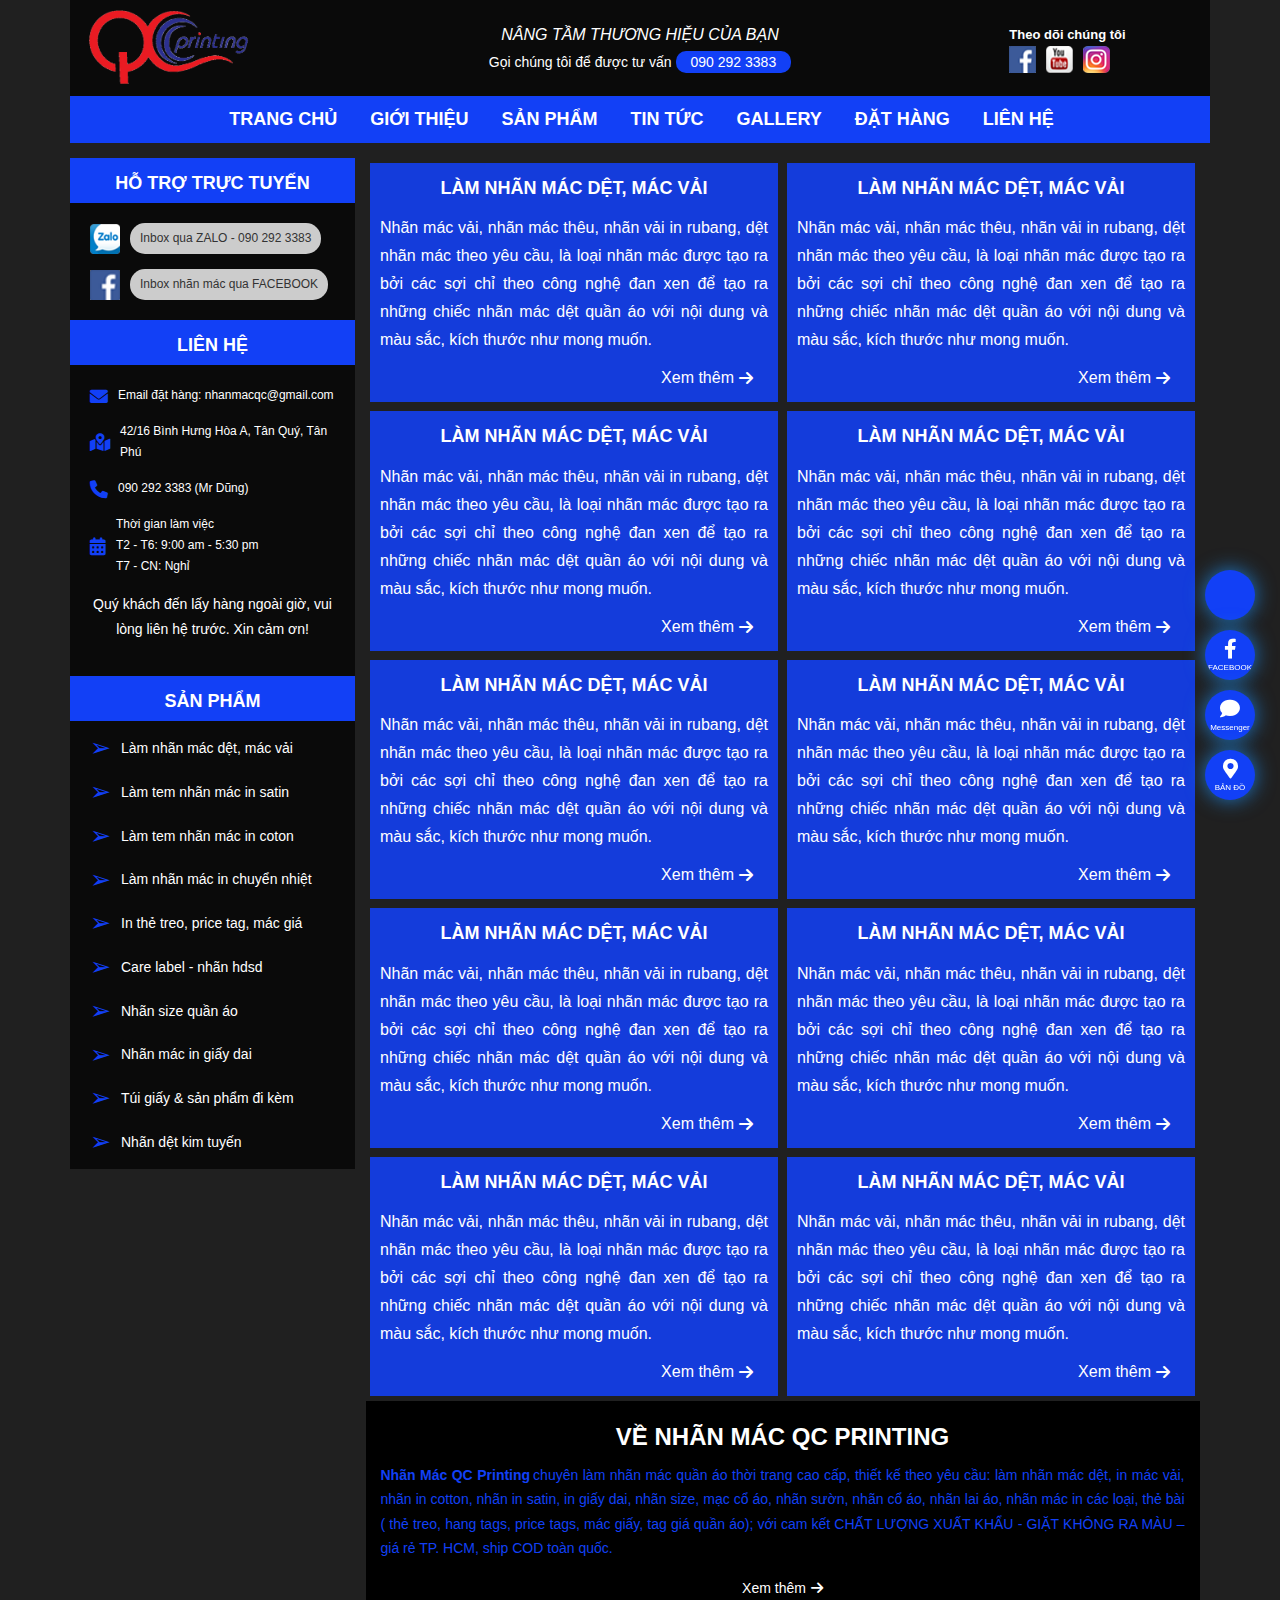
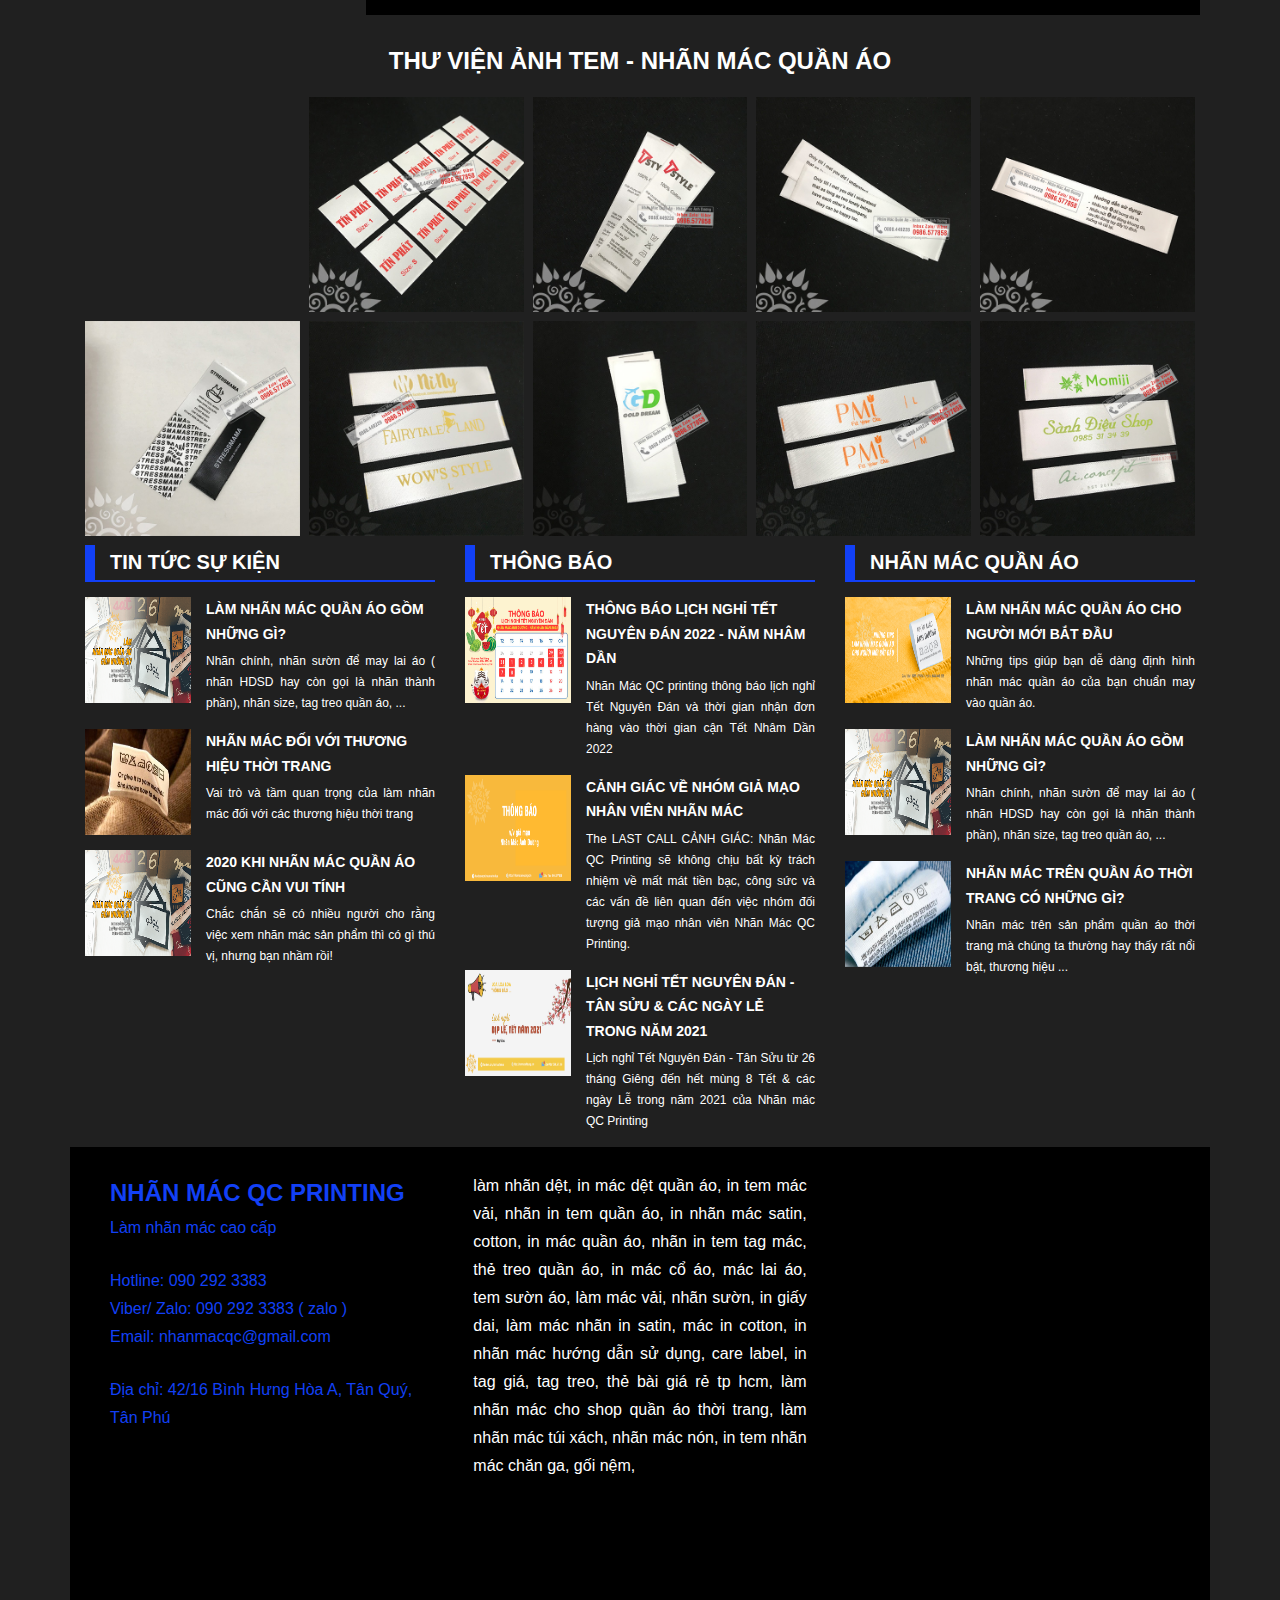
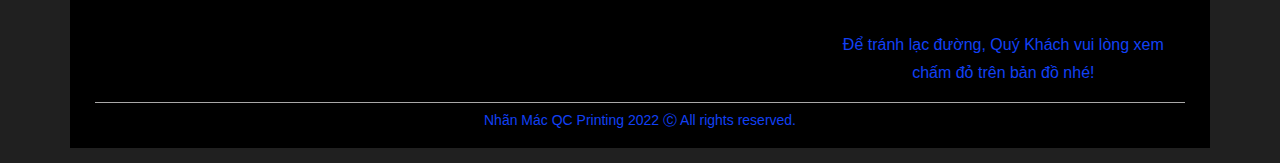
==== index.html @ 3de489e6 "qc" ====
<!DOCTYPE html>
<html lang="en">

<head>
    <meta charset="UTF-8">
    <meta http-equiv="X-UA-Compatible" content="IE=edge">
    <meta name="viewport" content="width=device-width, initial-scale=1.0">
    <link rel="icon" href="public/images/log2.gif" type="image/x-icon" />
    <title>Trang chủ</title>
    <script src="public/js/jquery-3.6.0.min.js"></script>
    <link rel="stylesheet" href="public/bootstrap/css/bootstrap.min.css" />
    <script src="https://cdn.jsdelivr.net/npm/popper.js@1.12.9/dist/umd/popper.min.js"
        integrity="sha384-ApNbgh9B+Y1QKtv3Rn7W3mgPxhU9K/ScQsAP7hUibX39j7fakFPskvXusvfa0b4Q"
        crossorigin="anonymous"></script>
    <link rel="stylesheet" href="public/font-awesome/css/all.css" />
    <link rel="stylesheet" href="public/css/slick/slick.css" />
    <link rel="stylesheet" href="public/css/fancybox/jquery.fancybox.min.css">
    <link rel="stylesheet" href="css/animate.css">
    <link rel="stylesheet" href="public/css/config.css" />
    <link rel="stylesheet" href="public/css/main.css" />
    <div id="fb-root"></div>
    <script async defer crossorigin="anonymous" src="https://connect.facebook.net/vi_VN/sdk.js#xfbml=1&version=v14.0"
        nonce="bdLkMDoh"></script>
</head>

<body>
    <h1>Trang chủ</h1>

    <div class="container fix"
        style="background:#202020 url('https://nhanmacanhduong.com/public/template/images/mainbg.png') no-repeat top center;background-size: 100% 1100px;padding: 0;">
        <header id="header">
            <div class="topbar">
                <div class="container">
                    <div class="row ">
                        <div class="col-lg-3 logo">
                            <a href="index.html">
                                <img src="public/images/logo.gif" alt="">
                            </a>
                        </div>
                        <div class="col-lg-6 content">
                            <div class="context">
                                <i>NÂNG TẦM THƯƠNG HIỆU CỦA BẠN</i>
                                <p>Gọi chúng tôi để được tư vấn <a href="tel: 090 292 3383">090 292 3383</a></p>
                            </div>
                        </div>
                        <div class="col-lg-3 sc">
                            <div class="context">
                                <p>Theo dõi chúng tôi</p>
                                <div class="social">
                                    <img src="public/images/fb.png" alt="">
                                    <img src="public/images/youtube.png" alt="">
                                    <img src="public/images/instagram.png" alt="">
                                </div>
                            </div>
                        </div>
                    </div>
                </div>
            </div>

            <nav class="navbar">
                <div class="navmobile">
                    <i class="fa-solid fa-bars"></i>
                </div>
                <div class="container menu_block">
                    <div class="menu">
                        <ul>
                            <li><a href="index.html" class="listitem">Trang chủ</a></li>
                            <li><a href="about.html" class="listitem">Giới thiệu</a></li>
                            <li><a href="product.html" class="listitem">Sản phẩm</a></li>
                            <li><a href="news.html" class="listitem">Tin tức</a></li>
                            <li><a href="gallery.html" class="listitem">gallery</a></li>
                            <li><a href="booking.html" class="listitem">Đặt hàng</a></li>
                            <li><a href="contact.html" class="listitem">Liên hệ</a></li>
                        </ul>
                    </div>
                </div>
            </nav>
        </header>


        <main id="home">
            <div class="container">
                <div class="row">
                    <div class="col-lg-3 ">
                        <div class="main-left">
                            <div class="block">
                                <div class="title">
                                    <h4>Hỗ trợ trực tuyến</h4>
                                </div>
                                <div class="content">
                                    <span>
                                        <img src="public/images/zaloicon.png" alt="">
                                        <a href="#">Inbox qua ZALO - 090 292 3383</a>
                                    </span>
                                    <span>
                                        <img src="public/images/fb.png" alt="">
                                        <a href="#">Inbox nhãn mác qua FACEBOOK</a>
                                    </span>
                                </div>
                            </div>
                            <div class="block">
                                <div class="title">
                                    <h4>Liên hệ</h4>
                                </div>
                                <div class="contact">
                                    <span>
                                        <div class="context">
                                            <i class="fa-solid fa-envelope"></i>
                                            <a href="mailto: nhanmacqc@gmail.com">Email đặt hàng:
                                                nhanmacqc@gmail.com</a>
                                        </div>
                                    </span>
                                    <span>
                                        <div class="context">
                                            <i class="fa-solid fa-map-location-dot"></i>
                                            <p>42/16 Bình Hưng Hòa A, Tân Quý, Tân Phú</p>
                                        </div>
                                    </span>
                                    <span>
                                        <div class="context">
                                            <i class="fa-solid fa-phone"></i>
                                            <a href="tel: 090 292 3383">
                                                090 292 3383</a>
                                            <p style="margin-left:3px">(Mr Dũng)</p>
                                        </div>
                                    </span>
                                    <span>
                                        <div class="context">
                                            <i class="fa-solid fa-calendar-days"></i>
                                            <p>
                                                Thời gian làm việc <br>
                                                T2 - T6: 9:00 am - 5:30 pm <br>
                                                T7 - CN: Nghỉ</p>
                                        </div>
                                    </span>
                                    <span class="err">
                                        Quý khách đến lấy hàng ngoài giờ, vui lòng liên hệ trước. Xin cảm ơn!
                                    </span>
                                </div>
                            </div>
                            <div class="block">
                                <div class="title">
                                    <h4>Sản phẩm</h4>
                                </div>
                                <div class="contact prd">
                                    <span>
                                        <p>➢ </p><a href="#">Làm nhãn mác dệt, mác vải</a>
                                    </span>
                                    <span>
                                        <p>➢ </p><a href="#">Làm tem nhãn mác in satin</a>
                                    </span>
                                    <span>
                                        <p>➢ </p><a href="#">Làm tem nhãn mác in coton</a>
                                    </span>
                                    <span>
                                        <p>➢ </p><a href="#">Làm nhãn mác in chuyển nhiệt</a>
                                    </span>
                                    <span>
                                        <p>➢ </p><a href="#">In thẻ treo, price tag, mác giá</a>
                                    </span>
                                    <span>
                                        <p>➢ </p><a href="#">Care label - nhãn hdsd</a>
                                    </span>
                                    <span>
                                        <p>➢ </p><a href="#">Nhãn size quần áo</a>
                                    </span>
                                    <span>
                                        <p>➢ </p><a href="#">Nhãn mác in giấy dai</a>
                                    </span>
                                    <span>
                                        <p>➢ </p><a href="#">Túi giấy & sản phẩm đi kèm</a>
                                    </span>
                                    <span>
                                        <p>➢ </p><a href="#">Nhãn dệt kim tuyến</a>
                                    </span>
                                </div>
                            </div>
                        </div>
                    </div>
                    <div class="col-lg-9">
                        <div class="main-right">
                            <div class="row">
                                <div class="col-lg-6">
                                    <div class="block">
                                        <div class="title">
                                            <h3>LÀM NHÃN MÁC DỆT, MÁC VẢI</h3>
                                        </div>
                                        <div class="content">
                                            <p>Nhãn mác vải, nhãn mác thêu, nhãn vải in rubang, dệt nhãn mác theo yêu
                                                cầu, là loại nhãn mác được tạo ra bởi các sợi chỉ theo công nghệ đan xen
                                                để tạo ra những chiếc nhãn mác dệt quần áo với nội dung và màu sắc, kích
                                                thước như mong muốn.</p>

                                            <a href="#">Xem thêm <i class="fa-solid fa-arrow-right"></i></a>
                                        </div>
                                    </div>
                                </div>
                                <div class="col-lg-6">
                                    <div class="block">
                                        <div class="title">
                                            <h3>LÀM NHÃN MÁC DỆT, MÁC VẢI</h3>
                                        </div>
                                        <div class="content">
                                            <p>Nhãn mác vải, nhãn mác thêu, nhãn vải in rubang, dệt nhãn mác theo yêu
                                                cầu, là loại nhãn mác được tạo ra bởi các sợi chỉ theo công nghệ đan xen
                                                để tạo ra những chiếc nhãn mác dệt quần áo với nội dung và màu sắc, kích
                                                thước như mong muốn.</p>

                                            <a href="#">Xem thêm <i class="fa-solid fa-arrow-right"></i></a>
                                        </div>
                                    </div>
                                </div>
                                <div class="col-lg-6">
                                    <div class="block">
                                        <div class="title">
                                            <h3>LÀM NHÃN MÁC DỆT, MÁC VẢI</h3>
                                        </div>
                                        <div class="content">
                                            <p>Nhãn mác vải, nhãn mác thêu, nhãn vải in rubang, dệt nhãn mác theo yêu
                                                cầu, là loại nhãn mác được tạo ra bởi các sợi chỉ theo công nghệ đan xen
                                                để tạo ra những chiếc nhãn mác dệt quần áo với nội dung và màu sắc, kích
                                                thước như mong muốn.</p>

                                            <a href="#">Xem thêm <i class="fa-solid fa-arrow-right"></i></a>
                                        </div>
                                    </div>
                                </div>
                                <div class="col-lg-6">
                                    <div class="block">
                                        <div class="title">
                                            <h3>LÀM NHÃN MÁC DỆT, MÁC VẢI</h3>
                                        </div>
                                        <div class="content">
                                            <p>Nhãn mác vải, nhãn mác thêu, nhãn vải in rubang, dệt nhãn mác theo yêu
                                                cầu, là loại nhãn mác được tạo ra bởi các sợi chỉ theo công nghệ đan xen
                                                để tạo ra những chiếc nhãn mác dệt quần áo với nội dung và màu sắc, kích
                                                thước như mong muốn.</p>

                                            <a href="#">Xem thêm <i class="fa-solid fa-arrow-right"></i></a>
                                        </div>
                                    </div>
                                </div>
                                <div class="col-lg-6">
                                    <div class="block">
                                        <div class="title">
                                            <h3>LÀM NHÃN MÁC DỆT, MÁC VẢI</h3>
                                        </div>
                                        <div class="content">
                                            <p>Nhãn mác vải, nhãn mác thêu, nhãn vải in rubang, dệt nhãn mác theo yêu
                                                cầu, là loại nhãn mác được tạo ra bởi các sợi chỉ theo công nghệ đan xen
                                                để tạo ra những chiếc nhãn mác dệt quần áo với nội dung và màu sắc, kích
                                                thước như mong muốn.</p>

                                            <a href="#">Xem thêm <i class="fa-solid fa-arrow-right"></i></a>
                                        </div>
                                    </div>
                                </div>
                                <div class="col-lg-6">
                                    <div class="block">
                                        <div class="title">
                                            <h3>LÀM NHÃN MÁC DỆT, MÁC VẢI</h3>
                                        </div>
                                        <div class="content">
                                            <p>Nhãn mác vải, nhãn mác thêu, nhãn vải in rubang, dệt nhãn mác theo yêu
                                                cầu, là loại nhãn mác được tạo ra bởi các sợi chỉ theo công nghệ đan xen
                                                để tạo ra những chiếc nhãn mác dệt quần áo với nội dung và màu sắc, kích
                                                thước như mong muốn.</p>

                                            <a href="#">Xem thêm <i class="fa-solid fa-arrow-right"></i></a>
                                        </div>
                                    </div>
                                </div>
                                <div class="col-lg-6">
                                    <div class="block">
                                        <div class="title">
                                            <h3>LÀM NHÃN MÁC DỆT, MÁC VẢI</h3>
                                        </div>
                                        <div class="content">
                                            <p>Nhãn mác vải, nhãn mác thêu, nhãn vải in rubang, dệt nhãn mác theo yêu
                                                cầu, là loại nhãn mác được tạo ra bởi các sợi chỉ theo công nghệ đan xen
                                                để tạo ra những chiếc nhãn mác dệt quần áo với nội dung và màu sắc, kích
                                                thước như mong muốn.</p>

                                            <a href="#">Xem thêm <i class="fa-solid fa-arrow-right"></i></a>
                                        </div>
                                    </div>
                                </div>
                                <div class="col-lg-6">
                                    <div class="block">
                                        <div class="title">
                                            <h3>LÀM NHÃN MÁC DỆT, MÁC VẢI</h3>
                                        </div>
                                        <div class="content">
                                            <p>Nhãn mác vải, nhãn mác thêu, nhãn vải in rubang, dệt nhãn mác theo yêu
                                                cầu, là loại nhãn mác được tạo ra bởi các sợi chỉ theo công nghệ đan xen
                                                để tạo ra những chiếc nhãn mác dệt quần áo với nội dung và màu sắc, kích
                                                thước như mong muốn.</p>

                                            <a href="#">Xem thêm <i class="fa-solid fa-arrow-right"></i></a>
                                        </div>
                                    </div>
                                </div>
                                <div class="col-lg-6">
                                    <div class="block">
                                        <div class="title">
                                            <h3>LÀM NHÃN MÁC DỆT, MÁC VẢI</h3>
                                        </div>
                                        <div class="content">
                                            <p>Nhãn mác vải, nhãn mác thêu, nhãn vải in rubang, dệt nhãn mác theo yêu
                                                cầu, là loại nhãn mác được tạo ra bởi các sợi chỉ theo công nghệ đan xen
                                                để tạo ra những chiếc nhãn mác dệt quần áo với nội dung và màu sắc, kích
                                                thước như mong muốn.</p>

                                            <a href="#">Xem thêm <i class="fa-solid fa-arrow-right"></i></a>
                                        </div>
                                    </div>
                                </div>
                                <div class="col-lg-6">
                                    <div class="block">
                                        <div class="title">
                                            <h3>LÀM NHÃN MÁC DỆT, MÁC VẢI</h3>
                                        </div>
                                        <div class="content">
                                            <p>Nhãn mác vải, nhãn mác thêu, nhãn vải in rubang, dệt nhãn mác theo yêu
                                                cầu, là loại nhãn mác được tạo ra bởi các sợi chỉ theo công nghệ đan xen
                                                để tạo ra những chiếc nhãn mác dệt quần áo với nội dung và màu sắc, kích
                                                thước như mong muốn.</p>

                                            <a href="#">Xem thêm <i class="fa-solid fa-arrow-right"></i></a>
                                        </div>
                                    </div>
                                </div>

                                <section id="about">
                                    <div class="col-lg-12">
                                        <div class="title">
                                            <h3>VỀ NHÃN MÁC QC Printing</h3>
                                        </div>
                                        <div class="content">
                                            <p><strong>Nhãn Mác QC Printing</strong><span>chuyên làm nhãn mác quần áo
                                                    thời trang
                                                    cao cấp, thiết kế theo yêu cầu: làm nhãn mác dệt, in mác vải,
                                                    nhãn in cotton, nhãn in satin, in giấy dai, nhãn size, mạc cổ
                                                    áo, nhãn sườn, nhãn cổ áo, nhãn lai áo, nhãn mác in các loại,
                                                    thẻ bài ( thẻ treo, hang tags, price tags, mác giấy, tag giá
                                                    quần áo); với cam kết CHẤT LƯỢNG XUẤT KHẨU - GIẶT KHÔNG RA MÀU –
                                                    giá rẻ TP. HCM, ship COD toàn quốc.</span></p>

                                            <a href="#">Xem thêm <i class="fa-solid fa-arrow-right"></i></a>

                                        </div>
                                    </div>
                                </section>
                            </div>
                        </div>
                    </div>
                </div>
            </div>

            <section id="album">
                <div class="container">
                    <div class="title">
                        <h3>THƯ VIỆN ẢNH TEM - NHÃN MÁC QUẦN ÁO</h3>
                    </div>
                    <div class="content">
                        <div class="row">
                            <div class="col-lg-3 col-md-4 item">
                                <a href="public/images/1.png" data-fancybox="album1">
                                    <img src="public/images/1.png" alt="">
                                </a>
                            </div>
                            <div class="col-lg-3 col-md-4 item">
                                <a href="public/images/2.jpg" data-fancybox="album1">
                                    <img src="public/images/2.jpg" alt="">
                                </a>
                            </div>
                            <div class="col-lg-3 col-md-4 item">
                                <a href="public/images/3.jpg" data-fancybox="album1">
                                    <img src="public/images/3.jpg" alt="">
                                </a>
                            </div>
                            <div class="col-lg-3 col-md-4 item">
                                <a href="public/images/4.jpg" data-fancybox="album1">
                                    <img src="public/images/4.jpg" alt="">
                                </a>
                            </div>
                            <div class="col-lg-3 col-md-4 item">
                                <a href="public/images/5.jpg" data-fancybox="album1">
                                    <img src="public/images/5.jpg" alt="">
                                </a>
                            </div>
                            <div class="col-lg-3 col-md-4 item">
                                <a href="public/images/6.jpg" data-fancybox="album1">
                                    <img src="public/images/6.jpg" alt="">
                                </a>
                            </div>
                            <div class="col-lg-3 col-md-4 item">
                                <a href="public/images/7.jpg" data-fancybox="album1">
                                    <img src="public/images/7.jpg" alt="">
                                </a>
                            </div>
                            <div class="col-lg-3 col-md-4 item">
                                <a href="public/images/8.jpg" data-fancybox="album1">
                                    <img src="public/images/8.jpg" alt="">
                                </a>
                            </div>
                            <div class="col-lg-3 col-md-4 item">
                                <a href="public/images/10.jpg" data-fancybox="album1">
                                    <img src="public/images/10.jpg" alt="">
                                </a>
                            </div>
                            <div class="col-lg-3 col-md-4 item">
                                <a href="public/images/9.jpg" data-fancybox="album1">
                                    <img src="public/images/9.jpg" alt="">
                                </a>
                            </div>
                        </div>
                    </div>
                </div>
            </section>


            <section id="news">
                <div class="container">
                    <div class="row">
                        <div class="col-lg-4">
                            <div class="title">
                                <h4>TIN TỨC SỰ KIỆN</h4>
                            </div>
                            <div class="block">
                                <img src="public/images/p1.png" alt="">
                                <div class="context">
                                    <div class="title">
                                        <h3>LÀM NHÃN MÁC QUẦN ÁO GỒM NHỮNG GÌ?</h3>
                                    </div>
                                    <p>Nhãn chính, nhãn sườn để may lai áo ( nhãn HDSD hay còn gọi là nhãn thành phần),
                                        nhãn size, tag treo quần áo, ...</p>
                                </div>
                            </div>
                            <div class="block">
                                <img src="public/images/p4.jpg" alt="">
                                <div class="context">
                                    <div class="title">
                                        <h3>NHÃN MÁC ĐỐI VỚI THƯƠNG HIỆU THỜI TRANG</h3>
                                    </div>
                                    <p>Vai trò và tầm quan trọng của làm nhãn mác đối với các thương hiệu thời trang</p>
                                </div>
                            </div>
                            <div class="block">
                                <img src="public/images/p1.png" alt="">
                                <div class="context">
                                    <div class="title">
                                        <h3>2020 KHI NHÃN MÁC QUẦN ÁO CŨNG CẦN VUI TÍNH</h3>
                                    </div>
                                    <p>Chắc chắn sẽ có nhiều người cho rằng việc xem nhãn mác sản phẩm thì có gì thú vị,
                                        nhưng bạn nhầm rồi!</p>
                                </div>
                            </div>
                        </div>
                        <div class="col-lg-4">
                            <div class="title">
                                <h4>Thông báo</h4>
                            </div>
                            <div class="block">
                                <img src="public/images/p2.png" alt="">
                                <div class="context">
                                    <div class="title">
                                        <h3>THÔNG BÁO LỊCH NGHỈ TẾT NGUYÊN ĐÁN 2022 - NĂM NHÂM DẦN</h3>
                                    </div>
                                    <p>Nhãn Mác QC printing thông báo lịch nghỉ Tết Nguyên Đán và thời gian nhận đơn
                                        hàng vào thời gian cận Tết Nhâm Dần 2022</p>
                                </div>
                            </div>
                            <div class="block">
                                <img src="public/images/p5.png" alt="">
                                <div class="context">
                                    <div class="title">
                                        <h3>CẢNH GIÁC VỀ NHÓM GIẢ MẠO NHÂN VIÊN NHÃN MÁC</h3>
                                    </div>
                                    <p>The LAST CALL CẢNH GIÁC: Nhãn Mác QC Printing sẽ không chịu bất kỳ trách nhiệm về
                                        mất mát tiền bạc, công sức và các vấn đề liên quan đến việc nhóm đối tượng giả
                                        mạo nhân viên Nhãn Mác QC Printing.</p>
                                </div>
                            </div>
                            <div class="block">
                                <img src="public/images/p6.jpg" alt="">
                                <div class="context">
                                    <div class="title">
                                        <h3>LỊCH NGHỈ TẾT NGUYÊN ĐÁN - TÂN SỬU & CÁC NGÀY LỄ TRONG NĂM 2021</h3>
                                    </div>
                                    <p>Lịch nghỉ Tết Nguyên Đán - Tân Sửu từ 26 tháng Giêng đến hết mùng 8 Tết & các
                                        ngày Lễ trong năm 2021 của Nhãn mác QC Printing</p>
                                </div>
                            </div>
                        </div>
                        <div class="col-lg-4">
                            <div class="title">
                                <h4>Nhãn mác quần áo</h4>
                            </div>
                            <div class="block">
                                <img src="public/images/p3.png" alt="">
                                <div class="context">
                                    <div class="title">
                                        <h3>LÀM NHÃN MÁC QUẦN ÁO CHO NGƯỜI MỚI BẮT ĐẦU</h3>
                                    </div>
                                    <p>Những tips giúp bạn dễ dàng định hình nhãn mác quần áo của bạn chuẩn may vào quần
                                        áo.</p>
                                </div>
                            </div>
                            <div class="block">
                                <img src="public/images/p1.png" alt="">
                                <div class="context">
                                    <div class="title">
                                        <h3>LÀM NHÃN MÁC QUẦN ÁO GỒM NHỮNG GÌ?</h3>
                                    </div>
                                    <p>Nhãn chính, nhãn sườn để may lai áo ( nhãn HDSD hay còn gọi là nhãn thành phần),
                                        nhãn size, tag treo quần áo, ...</p>
                                </div>
                            </div>
                            <div class="block">
                                <img src="public/images/p7.png" alt="">
                                <div class="context">
                                    <div class="title">
                                        <h3>NHÃN MÁC TRÊN QUẦN ÁO THỜI TRANG CÓ NHỮNG GÌ?</h3>
                                    </div>
                                    <p>Nhãn mác trên sản phẩm quần áo thời trang mà chúng ta thường hay thấy rất nổi
                                        bật, thương hiệu ...</p>
                                </div>
                            </div>
                        </div>
                    </div>
                </div>
            </section>
        </main>

        <footer id="footer">
            <div class="container">
                <div class="row">
                    <div class="col-lg-4">
                        <div class="company">
                            <div class="title">
                                <h3>Nhãn mác QC Printing</h3>
                            </div>
                            <p>Làm nhãn mác cao cấp</p>
                        </div>
                        <div class="contact">
                            <p>Hotline: <a href="tel: 090 292 3383">090 292 3383</a></p>
                            <p>Viber/ Zalo: 090 292 3383 ( zalo )</p>
                            <p>Email: <a href="mailto: nhanmacqc@gmail.com">nhanmacqc@gmail.com</a></p>
                        </div>
                        <div class="addres">
                            <p>Địa chỉ: 42/16 Bình Hưng Hòa A, Tân Quý, Tân Phú</p>
                        </div>
                    </div>
                    <div class="col-lg-4">
                        <p class="inf" style="color: white; text-align:justify">làm nhãn dệt, in mác dệt quần áo,
                            in tem mác vải, nhãn in tem quần áo,
                            in nhãn mác satin, cotton, in mác quần áo,
                            nhãn in tem tag mác, thẻ treo quần áo,
                            in mác cổ áo, mác lai áo, tem sườn áo,
                            làm mác vải, nhãn sườn, in giấy dai,
                            làm mác nhãn in satin, mác in cotton,
                            in nhãn mác hướng dẫn sử dụng, care label,
                            in tag giá, tag treo, thẻ bài giá rẻ tp hcm,
                            làm nhãn mác cho shop quần áo thời trang,
                            làm nhãn mác túi xách, nhãn mác nón,
                            in tem nhãn mác chăn ga, gối nệm, </p>
                    </div>
                    <div class="col-lg-4">
                        <div class="map">
                            <iframe
                                src="https://www.google.com/maps/embed?pb=!1m18!1m12!1m3!1d3919.265244958322!2d106.60787309999999!3d10.7909855!2m3!1f0!2f0!3f0!3m2!1i1024!2i768!4f13.1!3m3!1m2!1s0x31752ddd4b4ccc3b%3A0x33a04f13f4999c2e!2zTmjDo24gTcOhYyBRQw!5e0!3m2!1svi!2s!4v1661856120295!5m2!1svi!2s"
                                width="100%" height="450" style="border:0;" allowfullscreen="" loading="lazy"
                                referrerpolicy="no-referrer-when-downgrade"></iframe>

                            <p>Để tránh lạc đường, Quý Khách
                                vui lòng xem chấm đỏ trên bản đồ nhé!</p>
                        </div>
                    </div>
                </div>
            </div>

            <div class="coppy-right">
                <p>Nhãn Mác QC Printing 2022 Ⓒ All rights reserved.</p>
            </div>
        </footer>
    </div>

    <!-- Hotline -->
    <section id="social">
        <ul>
            <li>
                <a href="https://zalo.me/0902923383">
                    <img src="https://nhanmacanhduong.com/public/template/images/com.zing.zalo.png" alt="">
                </a>
            </li>
            <li>
                <a href="https://www.facebook.com/nhanmacQC" class="tippy" target="_blank" data-tippy="" data-original-title="https://www.facebook.com/nhanmacQC">
                    <i class="fa-brands fa-facebook-f"></i>
                    <span>FACEBOOK</span>
                </a>
            </li>
            <li>
                <a href="https://www.facebook.com/messages/t/1201500306532916" class="tippy" target="_blank" data-tippy="" data-original-title="https://www.facebook.com/messages/t/1201500306532916">
                    <i class="fa fa-comment"></i>
                    <span>Messenger</span>
                </a>
            </li>
            <li>
                <a class="tippy" target="_blank" href="https://www.google.com/maps/place/Nh%C3%A3n+M%C3%A1c+QC/@10.7909855,106.6078731,17z/data=!3m1!4b1!4m5!3m4!1s0x31752ddd4b4ccc3b:0x33a04f13f4999c2e!8m2!3d10.7909855!4d106.6078731" data-tippy="" data-original-title="" aria-describedby="tippy-3">
                    <i class="fa-solid fa-location-dot"></i>
                    <span>BẢN ĐỒ</span>
                </a>
            </li>
        </ul>
    </section>
    <script type="text/javascript" src="https://web.cmbliss.com/webtools/hotline/js/hotline.js"></script><script type="text/javascript">$("body").hotline({phone:"090 292 3383",p_right:true,p_bottom:true,bottom:26,p_left:false,left:0,bg_color:"#1240f6",abg_color:"rgba(18, 64, 246, 0.851)",show_bar:true,position:"fixed",});</script>
    <!-- End hotline -->

    <script src="public/bootstrap/js/bootstrap.min.js"></script>
    <script src="public/bootstrap/js/bootstrap.js"></script>
    <script type="text/javascript" src="public/bootstrap/js/bootstrap.bundle.min.js"></script>
    <script type="text/javascript" src="public/js/owlcarousel/owl.carousel.js"></script>
    <script type="text/javascript" src="public/js/fancybox/jquery.fancybox.min.js"></script>
    <script type="text/javascript" src="public/js/slick/slick.js"></script>
    <script src="public/js/main.js"></script>
</body>

</html>
---- public/css/config.css ----
html, body, div, span, applet, object, iframe,
h1, h2, h3, h4, h5, h6, p, blockquote, pre,
a, abbr, acronym, address, big, cite, code,
del, dfn, em, img, ins, kbd, q, s, samp,
small, strike, strong, sub, sup, tt, var,
b, u, i, center,
dl, dt, dd, ol, ul, li,
fieldset, form, label, legend,
table, caption, tbody, tfoot, thead, tr, th, td,
article, aside, canvas, details, embed, 
figure, figcaption, footer, header, hgroup, 
menu, nav, output, ruby, section, summary,
time, mark, audio, video {
	margin: 0;
	padding: 0;
	border: 0;
	font-size: 100%;
	font: inherit;
	vertical-align: baseline;
  list-style: none;
}
/* HTML5 display-role reset for older browsers */
article, aside, details, figcaption, figure, 
footer, header, hgroup, menu, nav, section {
	display: block;
}
a{
  text-decoration: none;
}
a:hover {
  text-decoration: none;
}
a:link, a:visited {
  text-decoration: none;
}



* {
  margin: 0;
  padding: 0;
  box-sizing: border-box;

}

:root{
  --fz12: 12px;
  --fz16: 16px;
  --fz18: 18px;
  --fz24: 24px;
  --fz30: 30px;
  --fz34: 34px;
  --fz40: 40px;
  --main--color: #1240f6;
  --main--color--opa: #1240f6df;
  --black--color: #271d19;
  --black--light: #999;
  --white--color: white;

}

html {
  font-size: 16px;
}
---- public/css/main.css ----
html, body {
    overflow-x: hidden;
}

body {
    font-family: "UTMSwissCondensed", sans-serif;
    color: #6e7889;
    font-size: 16px;
    line-height: 1.75;
    font-weight: 400;
    background: #202020;
    margin: 0;
    display: block;
}

h1 {
    display: none;
}

b, strong {
    font-weight: 700;
}

/* Header */
.fix {
    position: relative;
}

#header {
    /* position: relative; */
}

.navbar.scroll {
    position: fixed;
    top: 0;
    z-index: 99999999999999;
    width: 75%;
    background-color: white !important;
}

.navbar.scroll .menu ul li a {
    color: black !important;
}

.navbar.scroll .menu ul li a:hover {
    color: var(--main--color) !important;
    transition: all .25s linear;
}

#header .topbar {
    padding: 6px 0;
    color: #fff;
    background: rgba(1, 1, 1, 0.7);
    font-size: 13px;
    line-height: 1;
}

#header .topbar .logo img {
    width: 65%;
}

#header .topbar .content {
    text-align: center;
    display: flex;
    justify-content: center;
    align-items: center;
    line-height: 1.8;
}

#header .topbar .content i {
    text-transform: uppercase;
    font-size: 16px;
    font-style: italic;
}

#header .topbar .content p {
    font-size: 14px;
}

#header .topbar .content p a {
    color: white;
    padding: 3px 15px;
    background-color: var(--main--color);
    border-radius: 10px;
}

#header .topbar .sc {
    display: flex;
    justify-content: center;
    align-items: center;
    line-height: 1.8;
}

#header .topbar .sc .context {
    font-weight: bold;
}

#header .topbar .sc .context .social {
    display: flex;
    gap: 10px;
}

#header .navbar {
    background-color: var(--main--color);
    /* padding: 0; */
}

#header .navbar .menu_block {
    justify-content: center;
}

#header .navbar .menu {
    display: flex;
    justify-content: center;
}

#header .navbar .menu ul {
    display: flex;
}

#header .navbar .menu ul li {
    margin-left: 3px;
}

#header .navbar .menu ul li a {
    color: white;
    text-transform: uppercase;
    font-size: 18px;
    padding: 14px 15px;
    font-weight: bold;
}

#header .navbar .menu ul li a:hover {
    background-color: white;
    color: var(--main--color);
    transition: all .35s linear;
}

.listitem.active {
    background-color: white;
    color: var(--main--color) !important;
}

/* End header */

/* Home */
#home {
    margin-top: 15px;
}

#home>.container>.row>.col-lg-3 {
    padding: 0;
}

#home .main-left .block {}

#home .main-left .block {}

#home .main-left .block .title {
    background-color: var(--main--color);
}

#home .main-left .block .title h4 {
    color: white;
    font-weight: bold;
    font-size: 18px;
    text-transform: uppercase;
    text-align: center;
    height: 45px;
    line-height: 50px;
}

#home .main-left .block .content {
    padding: 20px;
    padding-bottom: 5px;
    background-color: rgba(1, 1, 1, 0.7);
}

#home .main-left .block .content span {
    display: flex;
    margin-bottom: 15px;
    align-items: center;
}

#home .main-left .block .content span img {
    width: 30px;
    height: 30px;
    margin-right: 10px;
}

#home .main-left .block .content span a {
    font-size: 12px;
    background: #ccc;
    padding: 5px 10px;
    border-radius: 15px;
    color: #333;
}

#home .main-left .block .content span a:hover {
    color: var(--main--color);
    transition: all .25s linear;
}

#home .main-left .block .contact {
    padding: 20px;
    background-color: rgba(1, 1, 1, 0.7);
}

#home .main-left .block .contact span {
    display: block;
    font-size: 12px;
    margin-bottom: 15px;
    color: white;
}

#home .main-left .block .contact span.err {
    font-size: 14px;
    text-align: center;
}

#home .main-left .block .contact span .context {
    display: flex;
    align-items: center;
}

#home .main-left .block .contact span i {
    margin-right: 10px;
    font-size: 18px;
    color: var(--main--color);
}

#home .main-left .block .contact span p,
#home .main-left .block .contact span a {
    color: white;
}

#home .main-left .block .contact.prd {
    padding: 5px 20px;
}

#home .main-left .block .contact.prd span {
    display: flex;
    align-items: center;
    margin: 0;
}

#home .main-left .block .contact.prd span p {
    margin-right: 10px;
    font-size: 25px;
    color: var(--main--color);
}

#home .main-left .block .contact.prd span a {
    font-size: 14px;
}

#home .main-left .block .contact.prd span a:hover {
    color: var(--main--color);
    transition: all .25s linear;
}

/* main-right */
#home .main-right {
    padding: 0 10.5px;
}

#home .main-right .col-lg-6 {
    padding: 4.5px;
}

#home .main-right .block {
    background: var(--main--color--opa);

    /* margin-bottom: 10px; */
}

#home .main-right .block .title {}

#home .main-right .block .title h3 {
    text-transform: uppercase;
    color: white;
    font-size: 18px;
    font-weight: bold;
    text-align: center;
    padding: 10px 0;
}

#home .main-right .block .content {}

#home .main-right .block .content p {
    color: white;
    padding: 0 10px;
    text-align: justify;
}

#home .main-right .block .content a {
    display: flex;
    justify-content: flex-end;
    align-items: center;
    padding: 10px 25px;
    color: white;
}

#home .main-right .block .content a:hover {
    opacity: .85;
}

#home .main-right .block .content a i {
    margin-left: 5px;
}

/* Section about */
#home #about {
    background: black;
    /* padding: 0 10.5px; */
}

#home #about .title {}

#home #about .title h3 {
    text-transform: uppercase;
    font-size: 24px;
    text-align: center;
    color: white;
    padding: 15px 0 5px 0;
    font-weight: bold;
}

#home #about .content {
    color: var(--main--color);
    font-size: 14px;
    text-align: justify;
}

#home #about .content p strong {
    font-weight: bold;
    margin-right: 3px;
}

#home #about .content a {
    color: white;
    display: flex;
    justify-content: center;
    align-items: center;
    padding: 15px 0;
}

#home #about .content a:hover {
    opacity: .85;
}

#home #about .content a i {
    margin-left: 5px;
}

/* End section about */

/* End main right */

/* section album */
#home #album .title {}

#home #album .title h3 {
    color: white;
    font-size: 24px;
    font-weight: bold;
    text-align: center;
    margin: 25px 0 15px 0;
}

#home #album .content .row>.col-lg-3 {
    max-width: 20% !important;
    padding-left: 4.5px;
    padding-right: 4.5px;
}

#home #album .content .row {
    margin-left: -4.5px;
    margin-right: -4.5px;
}

#home #album .content .item a {
    width: 100%;
}

#home #album .content .item a img {
    width: 100%;
}

/* End section album */


/* Section news */
#home #news .title {
    border-left: 10px solid var(--main--color);
    border-bottom: 2px solid var(--main--color);
    margin-bottom: 15px;
}

#home #news .title>h4 {
    font-weight: bold;
    text-transform: uppercase;
    font-size: 20px;
    color: white;
    padding-left: 15px;
}

#home #news .block {
    display: flex;
    margin-bottom: 15px;
}

#home #news .block img {
    background-size: cover;
    height: 106px;
    width: 106px;
    margin-right: 15px;
}

#home #news .block .context {
    color: white;
}

#home #news .block .context p {
    text-align: justify;
    font-size: 12px;
}

#home #news .block .context .title {
    border: none;
    font-size: 14px;
    font-weight: bold;
    text-transform: uppercase;
    margin-bottom: 5px;
}

/* End section news */


/* Footer */
footer {
    padding: 0 25px;
    background: black;
    padding-top: 25px;
    margin-bottom: 15px;
}
footer > .container{
    padding-bottom: 15px;
}
#footer .company {
    color: var(--main--color);
    margin-bottom: 25px;
}

#footer .company .title {
    color: var(--main--color);
    font-size: 24px;
    font-weight: bold;
    text-transform: uppercase;
}

#footer .company .title h3 {}

#footer .company p {}

#footer a {
    color: var(--main--color);
}

#footer .contact {
    color: var(--main--color);
    margin-bottom: 25px;
}

#footer .addres {
    color: var(--main--color);
}

#footer .map p {
    color: var(--main--color);
    text-align: center;
}

#footer .coppy-right {
    border-top: 1px solid rgb(169, 168, 168);
}

#footer .coppy-right p {
    padding: 15px;
    text-align: center;
    color: var(--main--color);
    font-size: 14px;
    padding-top: 5px;
}

/* end footer */

.hotline-bar {
    visibility: hidden;
}

.hotline-phone-ring-img-circle {
    /* width: 50px !important;
    height: 50px !important; */
}

.hotline-phone-ring-circle {
    width: 100px !important;
    height: 100px !important;
    top: 24px !important;
    left: 10px !important;
}

.hotline-phone-ring-circle-fill {
    width: 70px !important;
    height: 70px !important;
    top: 40px !important;
    left: 24px !important;
}

.hotline-phone-ring-img-circle {
    width: 50px !important;
    height: 50px !important;
    top: 50px !important;
    left: 35px !important;
}

/* list social */
#social {
    position: fixed;
    right: 25px;
    bottom: 100px;
    z-index: 99999999999;
}

#social ul li {
    list-style: none;
    margin-top: 10px;
}

#social ul li a {
    overflow: hidden;
    padding: 0;
    display: flex;
    align-items: center;
}

#social ul li a img {
    vertical-align: middle;
    margin: 0;
    width: 30px;
    background: transparent;
    outline: 0;
    border: 0 none;
    max-width: 100%;
    height: auto;
}

#social ul li a {
    width: 50px;
    height: 50px;
    /* padding-bottom: 10px; */
    border-radius: 50%;
    line-height: 40px !important;
    text-align: center;
    color: #ffffff;
    font-size: 2.2rem;
    background: var(--main--color);
    margin-top: 2px;
    display: flex;
    flex-direction: column;
    justify-content: center;
    align-items: center;
    box-shadow: 0px 0px 20px #1e88e5d9;
    transition: transform .2s ease-in-out;
}

#social ul li a span {
    font-size: 8px;
    line-height: 8px;
}

#social ul li a i {
    font-size: 20px;
    margin-bottom: 5px;
}

/* End list social */

.update {
    color: white;
    padding: 10px 0;
    background-color: black;
    text-align: center;
}

/* End home */

/* Page about */
.about {}

.about .bg {}

.about .main,
.news .main {
    background-color: var(--main--color);
    text-align: justify;
    padding: 0 15px;
}

.about .main .title {}

.about .main .title h3 {
    font-size: 24px;
    font-weight: bold;
    text-align: center;
    color: white;
    padding-top: 15px;
}

.about .main .content {
    color: white;
    font-size: 14px;
}

.about .main .content p {
    margin-bottom: 8px;
}

.about .main .content p a {
    color: white;
}

.about .main .content p.img {
    display: flex;
    justify-content: center;
}

.about .main .content p span em {
    font-style: italic;
    text-align: center;
    display: flex;
    justify-content: center;
    margin-bottom: 25px;
}

.about .main .content p img {
    width: 75%;
    margin-top: 25px;
}

.about .main ul {
    padding: 0 25px;
    margin-top: 10px;
    margin-bottom: 15px;
}

.about .main ul li {
    list-style-type: disc;
}

.about .main .content p span em span a {
    font-weight: bold;
    text-decoration: underline;
}

.about .main ul li a {
    color: white;
}

.about .main ul li a:hover {
    opacity: .85;
}

/* Section booking */
#booking {
    background-color: white;
    margin-bottom: 15px;
}

#booking .title {
    background-color: var(--main--color);
    width: 100%;
    max-width: 320px;
    text-align: center;
    margin: 15px auto;
}

#booking .title h4 {
    font-weight: bold;
    font-size: 20px;
    color: white;
}

#booking .title h3 {
    font-weight: bold;
    font-size: 24px;
    color: black;
}

#booking .img img {
    width: 100%;
    margin-bottom: 25px;
}

#booking .contact {
    margin-bottom: 25px;
}

#booking .contact p {
    display: flex;
    justify-content: center;
    align-items: center;
}

#booking .err {
    color: black;
    text-align: center;
    width: 75%;
    margin: auto;
}

#booking .contact p span {
    color: red;
    font-weight: bold;
}

#booking .contact p img {
    margin-right: 10px;
}

#booking .banking {
    display: flex;
    gap: 25px;
    justify-content: center;
    margin: 35px 0;
}

/* End section booking */
/* End page about */

/* Page news */
.news .main .head {
    padding-bottom: 25px;

}

.news .main .head .title {
    border-bottom: 1px solid white;
}

.news .main .head .title h3 {
    font-size: 24px;
    font-weight: bold;
    color: white;
    text-align: center;
    padding-top: 15px;
}

.news .main .head .content {
    color: white;
}

.news .main .head .content p strong {
    font-weight: bold;
}

#home.news #news .title {
    border-left: 10px solid white;
    border-bottom: 2px solid white;
}

#home.news #news .block img {
    width: 100%;
    height: 140px;
}

#home.news #news .block .context .title {
    font-size: 18px;
    color: white;
}

#home.news #news .block .context p {
    font-size: 14px;
}

/* End page news */
.navbar .navmobile {
    display: none;
}


/* Reponseive */
/* Tablet */
@media(max-width: 991px) {}


/* Mobile */
@media(max-width: 767px) {
    .navbar .navmobile {
        display: block;
        line-height: 20px;
        padding: 5px 25px;
    }

    .navbar .navmobile i {
        color: white;
        font-size: 28px;
    }

    #header .topbar .logo {
        text-align: center;
        margin-bottom: 10px;
    }

    #header .topbar .logo img {
        width: 25%;
    }

    #header .topbar .content i {
        font-size: 14px;
    }

    #header .topbar .content {
        margin-bottom: 15px;
    }

    #header .topbar .content p {
        font-size: 12px;
    }

    #header .navbar {
        display: flex;
        justify-content: flex-end;
        padding: 2px 20px;

    }

    .navbar.scroll {
        display: none;
    }

    #header .navbar .menu ul {
        display: block;
        border-top: 1px solid rgb(5, 5, 188);
    }

    #header .navbar .menu_block {
        /* justify-content: start; */
    }

    #header .navbar .menu ul li a {
        font-size: 14px;
        display: block;
        padding: 10px 15px;
    }

    #header .navbar,
    #header .navbar .menu_block {
        padding: 0;
    }

    #header .navbar .menu ul li {
        border-bottom: 1px solid rgb(5, 5, 188);
    }

    #header .navbar .menu {
        display: none;
        width: 100%;
    }

    #home .main-left .block .title h4 {
        font-size: 16px;
    }

    #home .main-right .block .content p {
        font-size: 14px;
    }

    #home #album .content .row>.col-lg-3 {
        max-width: 33.3333% !important;
    }
    #footer .company .title{
        font-size: 20px;
    }
    #footer .company p {
        font-size: 14px;
    }
    #footer .contact p{
        font-size: 14px;
    }
    #footer .addres p{
        font-size: 14px;
    }
    .inf{
        font-size: 14px;
        margin-bottom: 15px;
    }
    #footer .map p{
        font-size: 14px;
    }
    footer{
        padding: 10 5px;
    }
}

/* Laptop 1024 */
@media (min-width: 991px) and (max-width: 1199px) {}
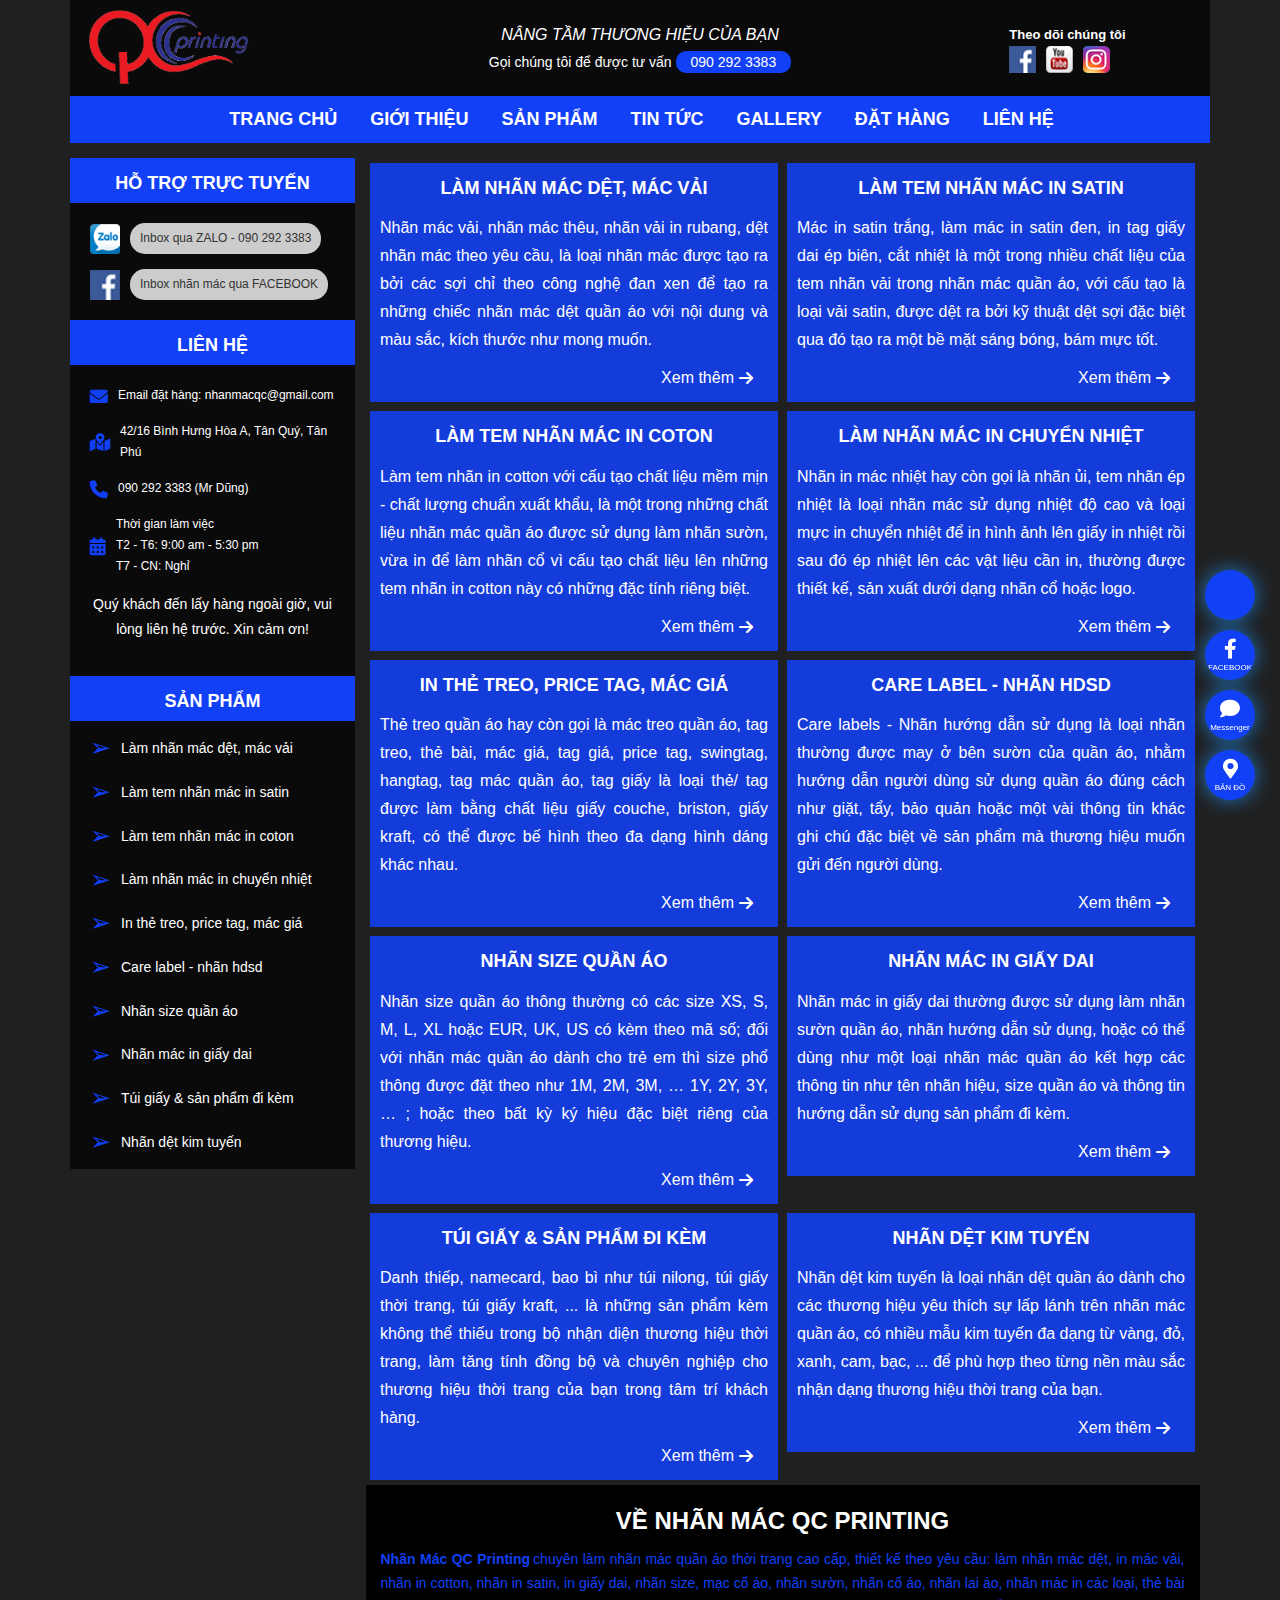
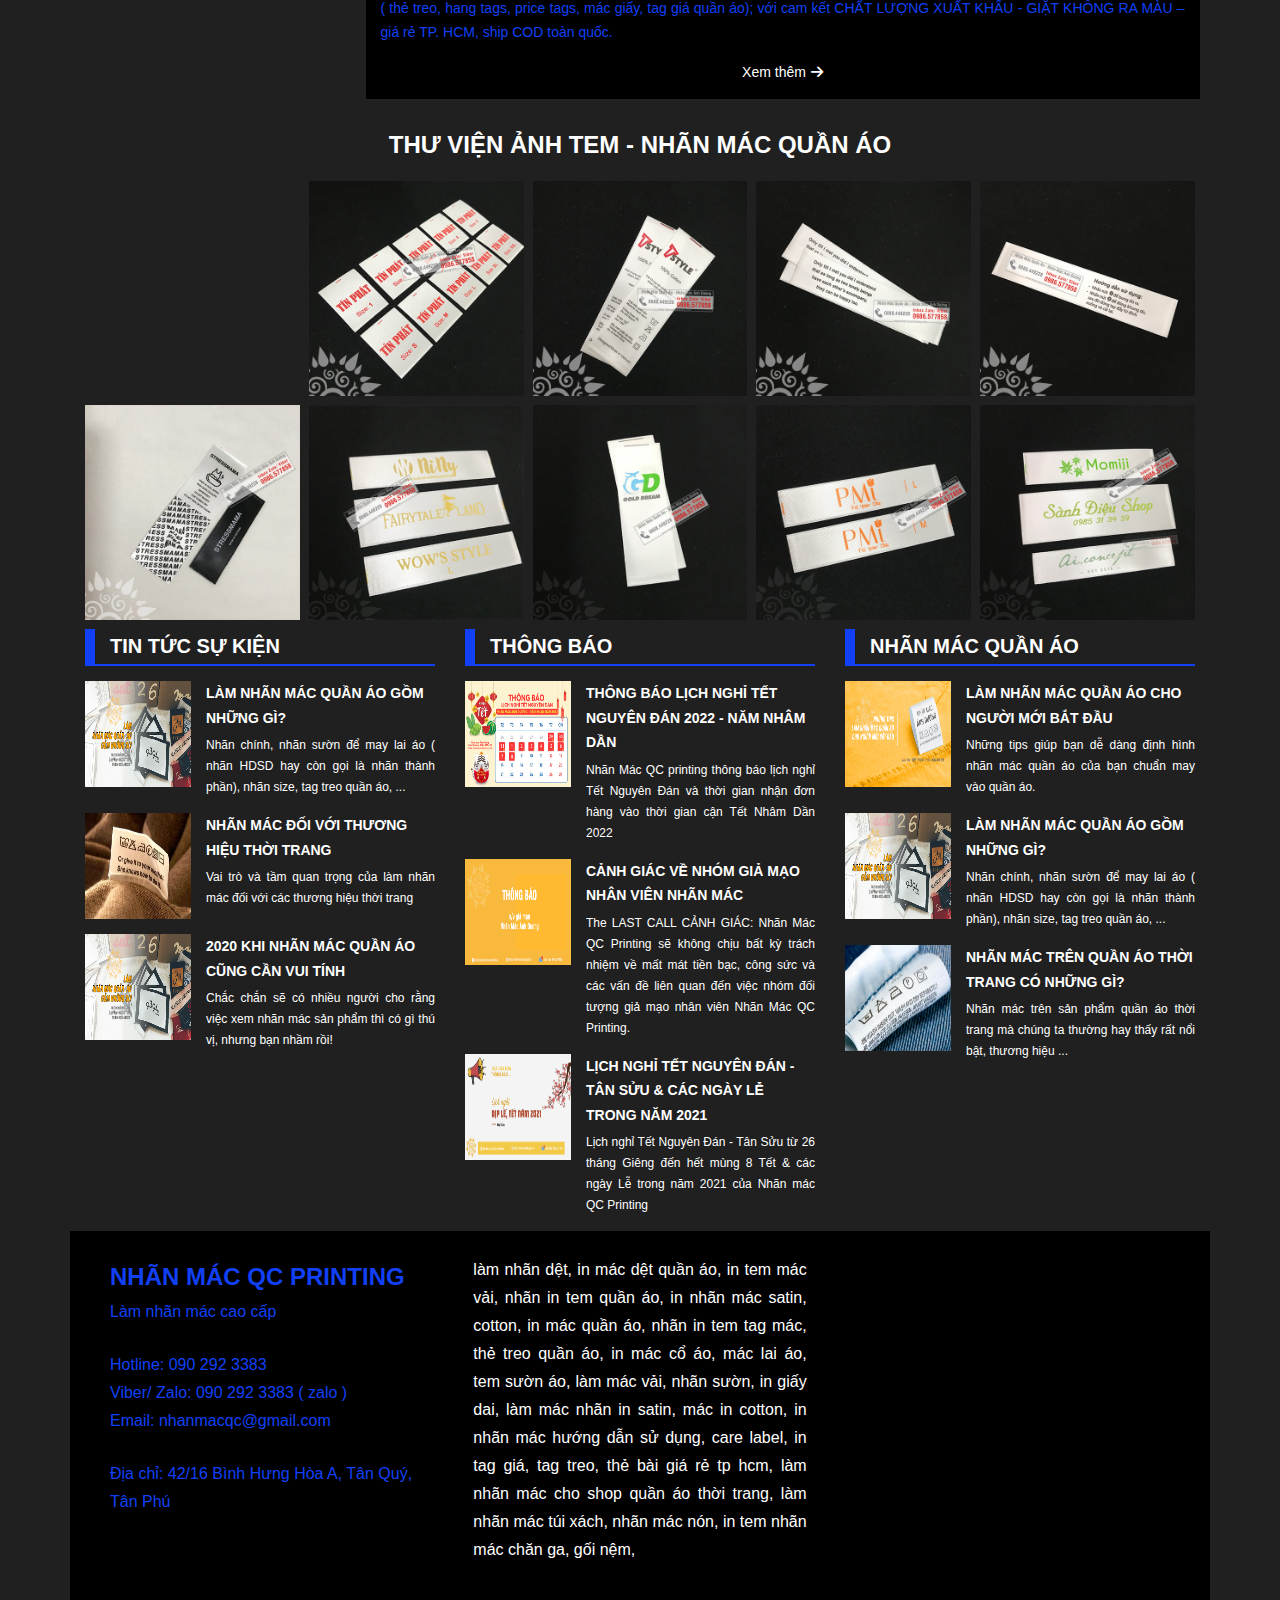
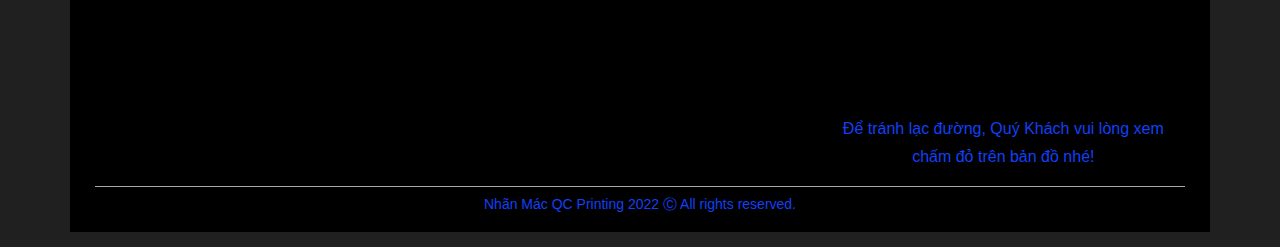
==== commit 1ddad375: "i" ====
--- a/index.html
+++ b/index.html
@@ -191,142 +191,115 @@
                                                 để tạo ra những chiếc nhãn mác dệt quần áo với nội dung và màu sắc, kích
                                                 thước như mong muốn.</p>
 
-                                            <a href="#">Xem thêm <i class="fa-solid fa-arrow-right"></i></a>
-                                        </div>
-                                    </div>
-                                </div>
-                                <div class="col-lg-6">
-                                    <div class="block">
-                                        <div class="title">
-                                            <h3>LÀM NHÃN MÁC DỆT, MÁC VẢI</h3>
-                                        </div>
-                                        <div class="content">
-                                            <p>Nhãn mác vải, nhãn mác thêu, nhãn vải in rubang, dệt nhãn mác theo yêu
-                                                cầu, là loại nhãn mác được tạo ra bởi các sợi chỉ theo công nghệ đan xen
-                                                để tạo ra những chiếc nhãn mác dệt quần áo với nội dung và màu sắc, kích
-                                                thước như mong muốn.</p>
-
-                                            <a href="#">Xem thêm <i class="fa-solid fa-arrow-right"></i></a>
-                                        </div>
-                                    </div>
-                                </div>
-                                <div class="col-lg-6">
-                                    <div class="block">
-                                        <div class="title">
-                                            <h3>LÀM NHÃN MÁC DỆT, MÁC VẢI</h3>
-                                        </div>
-                                        <div class="content">
-                                            <p>Nhãn mác vải, nhãn mác thêu, nhãn vải in rubang, dệt nhãn mác theo yêu
-                                                cầu, là loại nhãn mác được tạo ra bởi các sợi chỉ theo công nghệ đan xen
-                                                để tạo ra những chiếc nhãn mác dệt quần áo với nội dung và màu sắc, kích
-                                                thước như mong muốn.</p>
-
-                                            <a href="#">Xem thêm <i class="fa-solid fa-arrow-right"></i></a>
-                                        </div>
-                                    </div>
-                                </div>
-                                <div class="col-lg-6">
-                                    <div class="block">
-                                        <div class="title">
-                                            <h3>LÀM NHÃN MÁC DỆT, MÁC VẢI</h3>
-                                        </div>
-                                        <div class="content">
-                                            <p>Nhãn mác vải, nhãn mác thêu, nhãn vải in rubang, dệt nhãn mác theo yêu
-                                                cầu, là loại nhãn mác được tạo ra bởi các sợi chỉ theo công nghệ đan xen
-                                                để tạo ra những chiếc nhãn mác dệt quần áo với nội dung và màu sắc, kích
-                                                thước như mong muốn.</p>
-
-                                            <a href="#">Xem thêm <i class="fa-solid fa-arrow-right"></i></a>
-                                        </div>
-                                    </div>
-                                </div>
-                                <div class="col-lg-6">
-                                    <div class="block">
-                                        <div class="title">
-                                            <h3>LÀM NHÃN MÁC DỆT, MÁC VẢI</h3>
-                                        </div>
-                                        <div class="content">
-                                            <p>Nhãn mác vải, nhãn mác thêu, nhãn vải in rubang, dệt nhãn mác theo yêu
-                                                cầu, là loại nhãn mác được tạo ra bởi các sợi chỉ theo công nghệ đan xen
-                                                để tạo ra những chiếc nhãn mác dệt quần áo với nội dung và màu sắc, kích
-                                                thước như mong muốn.</p>
-
-                                            <a href="#">Xem thêm <i class="fa-solid fa-arrow-right"></i></a>
-                                        </div>
-                                    </div>
-                                </div>
-                                <div class="col-lg-6">
-                                    <div class="block">
-                                        <div class="title">
-                                            <h3>LÀM NHÃN MÁC DỆT, MÁC VẢI</h3>
-                                        </div>
-                                        <div class="content">
-                                            <p>Nhãn mác vải, nhãn mác thêu, nhãn vải in rubang, dệt nhãn mác theo yêu
-                                                cầu, là loại nhãn mác được tạo ra bởi các sợi chỉ theo công nghệ đan xen
-                                                để tạo ra những chiếc nhãn mác dệt quần áo với nội dung và màu sắc, kích
-                                                thước như mong muốn.</p>
-
-                                            <a href="#">Xem thêm <i class="fa-solid fa-arrow-right"></i></a>
-                                        </div>
-                                    </div>
-                                </div>
-                                <div class="col-lg-6">
-                                    <div class="block">
-                                        <div class="title">
-                                            <h3>LÀM NHÃN MÁC DỆT, MÁC VẢI</h3>
-                                        </div>
-                                        <div class="content">
-                                            <p>Nhãn mác vải, nhãn mác thêu, nhãn vải in rubang, dệt nhãn mác theo yêu
-                                                cầu, là loại nhãn mác được tạo ra bởi các sợi chỉ theo công nghệ đan xen
-                                                để tạo ra những chiếc nhãn mác dệt quần áo với nội dung và màu sắc, kích
-                                                thước như mong muốn.</p>
-
-                                            <a href="#">Xem thêm <i class="fa-solid fa-arrow-right"></i></a>
-                                        </div>
-                                    </div>
-                                </div>
-                                <div class="col-lg-6">
-                                    <div class="block">
-                                        <div class="title">
-                                            <h3>LÀM NHÃN MÁC DỆT, MÁC VẢI</h3>
-                                        </div>
-                                        <div class="content">
-                                            <p>Nhãn mác vải, nhãn mác thêu, nhãn vải in rubang, dệt nhãn mác theo yêu
-                                                cầu, là loại nhãn mác được tạo ra bởi các sợi chỉ theo công nghệ đan xen
-                                                để tạo ra những chiếc nhãn mác dệt quần áo với nội dung và màu sắc, kích
-                                                thước như mong muốn.</p>
-
-                                            <a href="#">Xem thêm <i class="fa-solid fa-arrow-right"></i></a>
-                                        </div>
-                                    </div>
-                                </div>
-                                <div class="col-lg-6">
-                                    <div class="block">
-                                        <div class="title">
-                                            <h3>LÀM NHÃN MÁC DỆT, MÁC VẢI</h3>
-                                        </div>
-                                        <div class="content">
-                                            <p>Nhãn mác vải, nhãn mác thêu, nhãn vải in rubang, dệt nhãn mác theo yêu
-                                                cầu, là loại nhãn mác được tạo ra bởi các sợi chỉ theo công nghệ đan xen
-                                                để tạo ra những chiếc nhãn mác dệt quần áo với nội dung và màu sắc, kích
-                                                thước như mong muốn.</p>
-
-                                            <a href="#">Xem thêm <i class="fa-solid fa-arrow-right"></i></a>
-                                        </div>
-                                    </div>
-                                </div>
-                                <div class="col-lg-6">
-                                    <div class="block">
-                                        <div class="title">
-                                            <h3>LÀM NHÃN MÁC DỆT, MÁC VẢI</h3>
-                                        </div>
-                                        <div class="content">
-                                            <p>Nhãn mác vải, nhãn mác thêu, nhãn vải in rubang, dệt nhãn mác theo yêu
-                                                cầu, là loại nhãn mác được tạo ra bởi các sợi chỉ theo công nghệ đan xen
-                                                để tạo ra những chiếc nhãn mác dệt quần áo với nội dung và màu sắc, kích
-                                                thước như mong muốn.</p>
-
-                                            <a href="#">Xem thêm <i class="fa-solid fa-arrow-right"></i></a>
+                                            <a href="product-detail.html">Xem thêm <i class="fa-solid fa-arrow-right"></i></a>
+                                        </div>
+                                    </div>
+                                </div>
+                                <div class="col-lg-6">
+                                    <div class="block">
+                                        <div class="title">
+                                            <h3>LÀM TEM NHÃN MÁC IN SATIN</h3>
+                                        </div>
+                                        <div class="content">
+                                            <p>Mác in satin trắng, làm mác in satin đen, in tag giấy dai ép biên, cắt nhiệt là một trong nhiều chất liệu của tem nhãn vải trong nhãn mác quần áo, với cấu tạo là loại vải satin, được dệt ra bởi kỹ thuật dệt sợi đặc biệt qua đó tạo ra một bề mặt sáng bóng, bám mực tốt.</p>
+
+                                            <a href="product-detail.html">Xem thêm <i class="fa-solid fa-arrow-right"></i></a>
+                                        </div>
+                                    </div>
+                                </div>
+                                <div class="col-lg-6">
+                                    <div class="block">
+                                        <div class="title">
+                                            <h3>LÀM TEM NHÃN MÁC IN COTON</h3>
+                                        </div>
+                                        <div class="content">
+                                            <p>Làm tem nhãn in cotton với cấu tạo chất liệu mềm mịn - chất lượng chuẩn xuất khẩu, là một trong những chất liệu nhãn mác quần áo được sử dụng làm nhãn sườn, vừa in để làm nhãn cổ vì cấu tạo chất liệu lên những tem nhãn in cotton này có những đặc tính riêng biệt.</p>
+
+                                            <a href="product-detail.html">Xem thêm <i class="fa-solid fa-arrow-right"></i></a>
+                                        </div>
+                                    </div>
+                                </div>
+                                <div class="col-lg-6">
+                                    <div class="block">
+                                        <div class="title">
+                                            <h3>LÀM NHÃN MÁC IN CHUYỂN NHIỆT</h3>
+                                        </div>
+                                        <div class="content">
+                                            <p>Nhãn in mác nhiệt hay còn gọi là nhãn ủi, tem nhãn ép nhiệt là loại nhãn mác sử dụng nhiệt độ cao và loại mực in chuyển nhiệt để in hình ảnh lên giấy in nhiệt rồi sau đó ép nhiệt lên các vật liệu cần in, thường được thiết kế, sản xuất dưới dạng nhãn cổ hoặc logo.</p>
+
+                                            <a href="product-detail.html">Xem thêm <i class="fa-solid fa-arrow-right"></i></a>
+                                        </div>
+                                    </div>
+                                </div>
+                                <div class="col-lg-6">
+                                    <div class="block">
+                                        <div class="title">
+                                            <h3>IN THẺ TREO, PRICE TAG, MÁC GIÁ</h3>
+                                        </div>
+                                        <div class="content">
+                                            <p>Thẻ treo quần áo hay còn gọi là mác treo quần áo, tag treo, thẻ bài, mác giá, tag giá, price tag, swingtag, hangtag, tag mác quần áo, tag giấy là loại thẻ/ tag được làm bằng chất liệu giấy couche, briston, giấy kraft, có thể được bế hình theo đa dạng hình dáng khác nhau.</p>
+
+                                            <a href="product-detail.html">Xem thêm <i class="fa-solid fa-arrow-right"></i></a>
+                                        </div>
+                                    </div>
+                                </div>
+                                <div class="col-lg-6">
+                                    <div class="block">
+                                        <div class="title">
+                                            <h3>CARE LABEL - NHÃN HDSD</h3>
+                                        </div>
+                                        <div class="content">
+                                            <p>Care labels - Nhãn hướng dẫn sử dụng là loại nhãn thường được may ở bên sườn của quần áo, nhằm hướng dẫn người dùng sử dụng quần áo đúng cách như giặt, tẩy, bảo quản hoặc một vài thông tin khác ghi chú đặc biệt về sản phẩm mà thương hiệu muốn gửi đến người dùng.</p>
+
+                                            <a href="product-detail.html">Xem thêm <i class="fa-solid fa-arrow-right"></i></a>
+                                        </div>
+                                    </div>
+                                </div>
+                                <div class="col-lg-6">
+                                    <div class="block">
+                                        <div class="title">
+                                            <h3>NHÃN SIZE QUẦN ÁO</h3>
+                                        </div>
+                                        <div class="content">
+                                            <p>Nhãn size quần áo thông thường có các size XS, S, M, L, XL hoặc EUR, UK, US có kèm theo mã số; đối với nhãn mác quần áo dành cho trẻ em thì size phổ thông được đặt theo như 1M, 2M, 3M, … 1Y, 2Y, 3Y, … ; hoặc theo bất kỳ ký hiệu đặc biệt riêng của thương hiệu.</p>
+
+                                            <a href="product-detail.html">Xem thêm <i class="fa-solid fa-arrow-right"></i></a>
+                                        </div>
+                                    </div>
+                                </div>
+                                <div class="col-lg-6">
+                                    <div class="block">
+                                        <div class="title">
+                                            <h3>NHÃN MÁC IN GIẤY DAI</h3>
+                                        </div>
+                                        <div class="content">
+                                            <p>Nhãn mác in giấy dai thường được sử dụng làm nhãn sườn quần áo, nhãn hướng dẫn sử dụng, hoặc có thể dùng như một loại nhãn mác quần áo kết hợp các thông tin như tên nhãn hiệu, size quần áo và thông tin hướng dẫn sử dụng sản phẩm đi kèm.</p>
+
+                                            <a href="product-detail.html">Xem thêm <i class="fa-solid fa-arrow-right"></i></a>
+                                        </div>
+                                    </div>
+                                </div>
+                                <div class="col-lg-6">
+                                    <div class="block">
+                                        <div class="title">
+                                            <h3>TÚI GIẤY & SẢN PHẨM ĐI KÈM</h3>
+                                        </div>
+                                        <div class="content">
+                                            <p>Danh thiếp, namecard, bao bì như túi nilong, túi giấy thời trang, túi giấy kraft, ... là những sản phẩm kèm không thể thiếu trong bộ nhận diện thương hiệu thời trang, làm tăng tính đồng bộ và chuyên nghiệp cho thương hiệu thời trang của bạn trong tâm trí khách hàng.</p>
+
+                                            <a href="product-detail.html">Xem thêm <i class="fa-solid fa-arrow-right"></i></a>
+                                        </div>
+                                    </div>
+                                </div>
+                                <div class="col-lg-6">
+                                    <div class="block">
+                                        <div class="title">
+                                            <h3>NHÃN DỆT KIM TUYẾN</h3>
+                                        </div>
+                                        <div class="content">
+                                            <p>Nhãn dệt kim tuyến là loại nhãn dệt quần áo dành cho các thương hiệu yêu thích sự lấp lánh trên nhãn mác quần áo, có nhiều mẫu kim tuyến đa dạng từ vàng, đỏ, xanh, cam, bạc, ... để phù hợp theo từng nền màu sắc nhận dạng thương hiệu thời trang của bạn.</p>
+
+                                            <a href="product-detail.html">Xem thêm <i class="fa-solid fa-arrow-right"></i></a>
                                         </div>
                                     </div>
                                 </div>
@@ -346,7 +319,7 @@
                                                     quần áo); với cam kết CHẤT LƯỢNG XUẤT KHẨU - GIẶT KHÔNG RA MÀU –
                                                     giá rẻ TP. HCM, ship COD toàn quốc.</span></p>
 
-                                            <a href="#">Xem thêm <i class="fa-solid fa-arrow-right"></i></a>
+                                            <a href="about.html">Xem thêm <i class="fa-solid fa-arrow-right"></i></a>
 
                                         </div>
                                     </div>
--- a/public/css/main.css
+++ b/public/css/main.css
@@ -602,7 +602,9 @@
 .about .bg {}
 
 .about .main,
-.news .main {
+.news .main,
+.booking .main,
+.contact .main {
     background-color: var(--main--color);
     text-align: justify;
     padding: 0 15px;
@@ -610,7 +612,9 @@
 
 .about .main .title {}
 
-.about .main .title h3 {
+.about .main .title h3,
+.booking .main .title h3,
+.contact .main .title h3 {
     font-size: 24px;
     font-weight: bold;
     text-align: center;
@@ -675,7 +679,7 @@
 /* Section booking */
 #booking {
     background-color: white;
-    margin-bottom: 15px;
+    margin-bottom: 20px;
 }
 
 #booking .title {
@@ -788,6 +792,117 @@
 .navbar .navmobile {
     display: none;
 }
+
+/* section booking */
+.booking .main{
+    padding-bottom: 25px;
+}
+.booking .main .title{
+    text-transform: capitalize;
+}
+.booking .content{
+
+}
+.booking .content .block{
+    color: white;
+    margin-bottom: 30px;
+}
+.booking .content .block:last-child{
+    margin: 0;
+}
+.booking .content .block .title{
+    border-bottom: 1px solid white;
+}
+.booking .content .block .title h4{
+    text-transform: uppercase;
+    font-weight: bold;
+    font-size: 18px;
+}
+.booking .content .block .context{
+
+}
+.booking .content .block .context p{
+    margin-bottom: 5px;
+}
+.booking .content .block .context p a{
+    color: white;
+    font-weight: bold;
+    /* text-decoration: underline; */
+}
+.booking .content .block .context img{
+    width: 100%;
+    margin-top: 25px;
+}
+.booking .content .block .context p em{
+    font-style: italic;
+    text-align: center;
+    font-size: 14px;
+}
+.booking .content .block .context ul{
+    padding-left: 25px;
+    margin-bottom: 10px;
+}
+.booking .content .block .context ul li{
+    list-style-type: disc;
+}
+.booking .content .block .context ul li p{
+    margin-left: 20px;
+}
+.booking .content .block .bank{
+    margin-bottom: 15px;
+}
+.booking .content .block .context .img {
+    display: flex;
+    justify-content: flex-end;
+}
+.booking .content .block .context .img img{
+    width: 50%;
+    text-align: right;
+}
+.booking .content .block .context .infbank{
+    text-align: center;
+}
+
+/* End section booking */
+
+/* page contact */
+.contact .main {
+    padding-bottom: 10px;
+}
+.contact .main .title{
+    font-size: 18px;
+    color: white;
+    font-weight: bold;
+}
+.contact .main .content .block{
+    color: white;
+    margin-bottom: 30px;
+}
+.contact .main .content .block .context{
+    
+}
+.contact .main .content .block .context p{
+    margin-bottom: 10px;
+}
+.contact .main .content .block .context p a{
+    color: white;
+    font-weight: bold;
+}
+.contact .main .content .block .context ul{
+    margin-bottom: 10px;
+}
+.contact .main .content .block .context ul li{
+    list-style-type: disc;
+    margin-left: 25px;
+}
+.contact .main .content .block .context ul li span a{
+    color: white;
+    font-weight: bold;
+}
+.mt{
+    margin-top: 30px;
+}
+/* End page contact */
 
 
 /* Reponseive */
